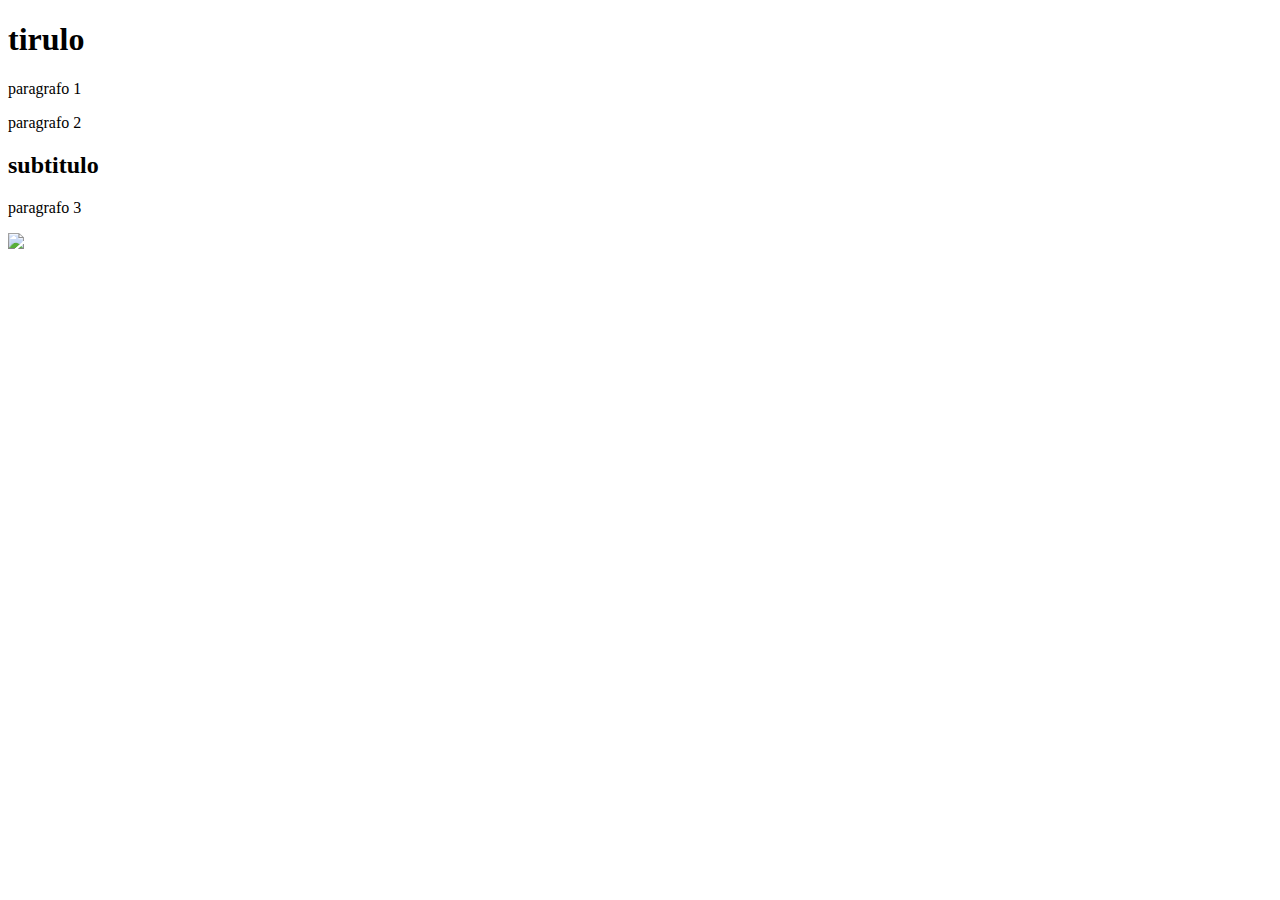
==== index.html @ b8ffdbf3 "Rename Mavi (1).html to index.html" ====
<!DOCTYPE html>
<html lang="en">
<head>
    <meta charset="UTF-8">
    <meta name="viewport" content="width=device-width, initial-scale=1.0">
    <title>Document</title>
    <link rel="stylesheet" href="Mavi(1).css"
</head>
<body>
<h1>tirulo</h1> 
<p>paragrafo 1</p>
<p>paragrafo 2</p>
<h2>subtitulo</h2>
<p>paragrafo 3</p>
<img src="nomedoarquivo.jpg">
</body>
</html>
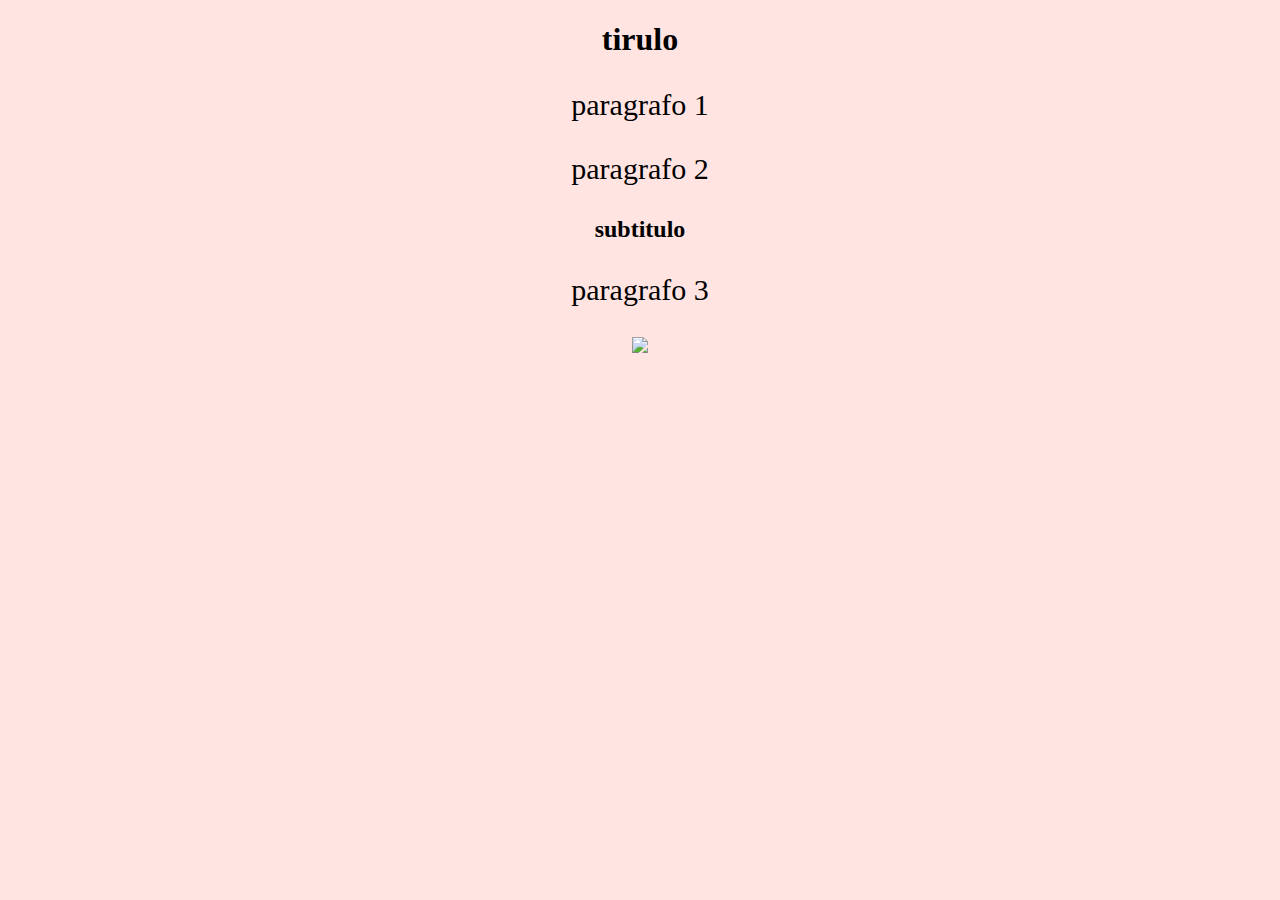
==== commit 31eda12b: "Update index.html" ====
--- a/index.html
+++ b/index.html
@@ -4,7 +4,7 @@
     <meta charset="UTF-8">
     <meta name="viewport" content="width=device-width, initial-scale=1.0">
     <title>Document</title>
-    <link rel="stylesheet" href="Mavi(1).css"
+    <link rel="stylesheet" href="iorgut.css"
 </head>
 <body>
 <h1>tirulo</h1> 
--- a/iorgut.css
+++ b/iorgut.css
@@ -0,0 +1,17 @@
+body {
+  background-color: mistyrose;
+  text-align: center;
+}
+
+h1 {
+  color: black
+}
+.iorgut {
+  color: black
+}
+.morango {
+  color: black
+}
+p{
+  font-size: 30px;
+}
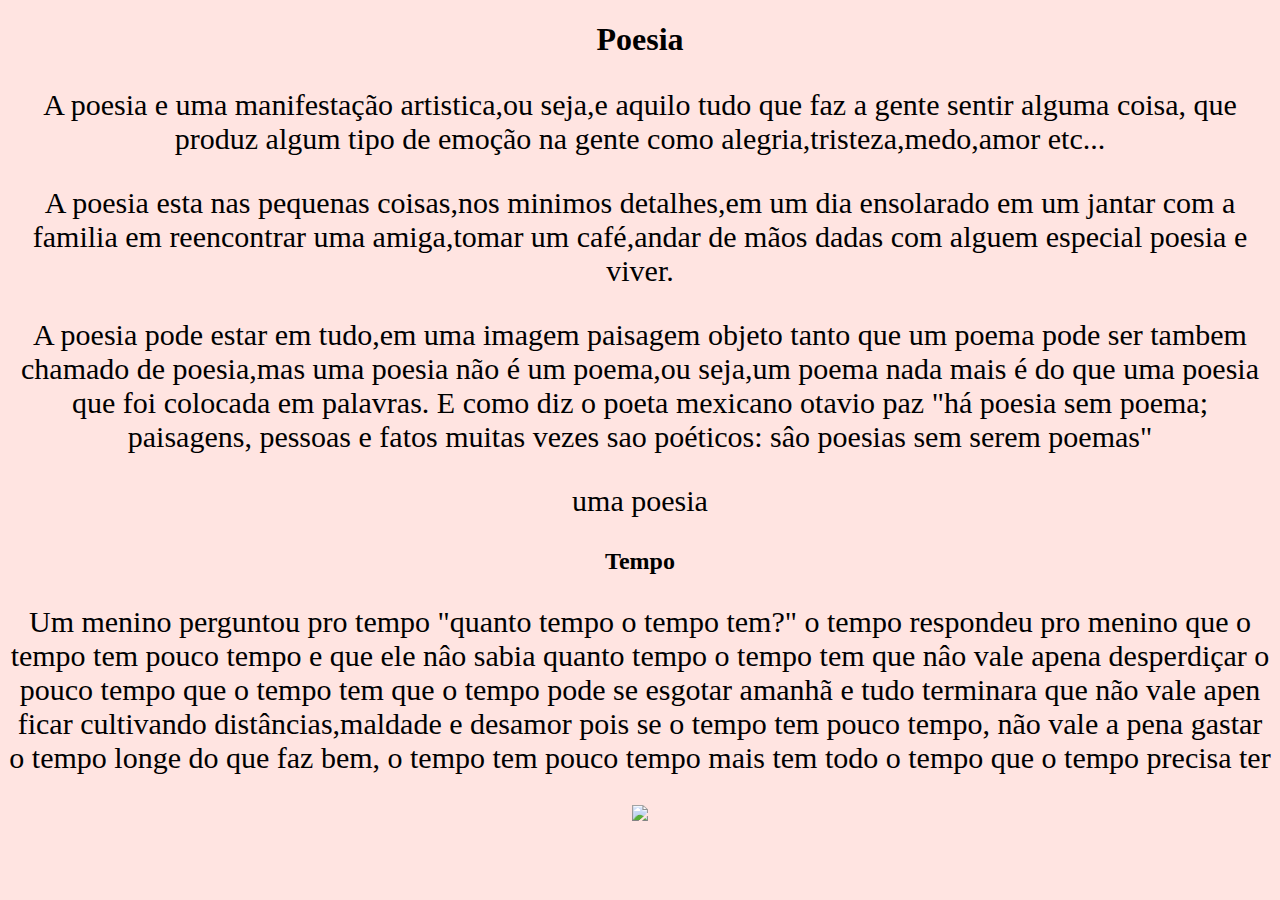
==== commit 88451f37: "Update index.html" ====
--- a/index.html
+++ b/index.html
@@ -4,14 +4,44 @@
     <meta charset="UTF-8">
     <meta name="viewport" content="width=device-width, initial-scale=1.0">
     <title>Document</title>
-    <link rel="stylesheet" href="iorgut.css"
+    <link rel="stylesheet" href="mavi.css"
 </head>
 <body>
-<h1>tirulo</h1> 
-<p>paragrafo 1</p>
-<p>paragrafo 2</p>
-<h2>subtitulo</h2>
-<p>paragrafo 3</p>
+                                   <h1>Poesia</h1> 
+    
+<p>A poesia e uma manifestação artistica,ou seja,e aquilo tudo que faz a gente sentir alguma coisa,
+       que produz algum tipo de emoção na gente como alegria,tristeza,medo,amor etc... </p>
+    
+<p>A poesia esta nas pequenas coisas,nos minimos detalhes,em um dia ensolarado em um jantar com a 
+    familia em reencontrar uma amiga,tomar um café,andar de mãos dadas com alguem especial
+                                  poesia e viver.</p>
+    
+<p>A poesia pode estar em tudo,em uma imagem paisagem objeto tanto que um poema pode ser tambem 
+    chamado de poesia,mas uma poesia não é um poema,ou seja,um poema nada mais é do que uma
+         poesia que foi colocada em palavras. E como diz o poeta mexicano otavio paz 
+            "há poesia sem poema; paisagens, pessoas e fatos muitas vezes sao
+                      poéticos: sâo poesias sem serem poemas"</p>
+
+ <p>uma poesia</p>
+                                   <h2>Tempo</h2>
+    
+                       <p>Um menino perguntou pro tempo
+                          "quanto tempo o tempo tem?"
+                       o tempo respondeu pro menino que
+                  o tempo tem pouco tempo e que ele nâo sabia
+                          quanto tempo o tempo tem
+                       que nâo vale apena desperdiçar
+                       o pouco tempo que o tempo tem
+                     que o tempo pode se esgotar amanhã
+                              e tudo terminara
+                     que não vale apen ficar cultivando
+                        distâncias,maldade e desamor
+                 pois se o tempo tem pouco tempo, não vale a
+                  pena gastar o tempo longe do que faz bem,
+                         o tempo tem pouco tempo
+                          mais tem todo o tempo
+                        que o tempo precisa ter</p>
 <img src="nomedoarquivo.jpg">
 </body>
 </html>
+ 
--- a/mavi.css
+++ b/mavi.css
@@ -0,0 +1,17 @@
+body {
+  background-color: mistyrose;
+  text-align: center;
+}
+
+h1 {
+  color: black
+}
+.iorgut {
+  color: black
+}
+.morango {
+  color: black
+}
+p{
+  font-size: 30px;
+}
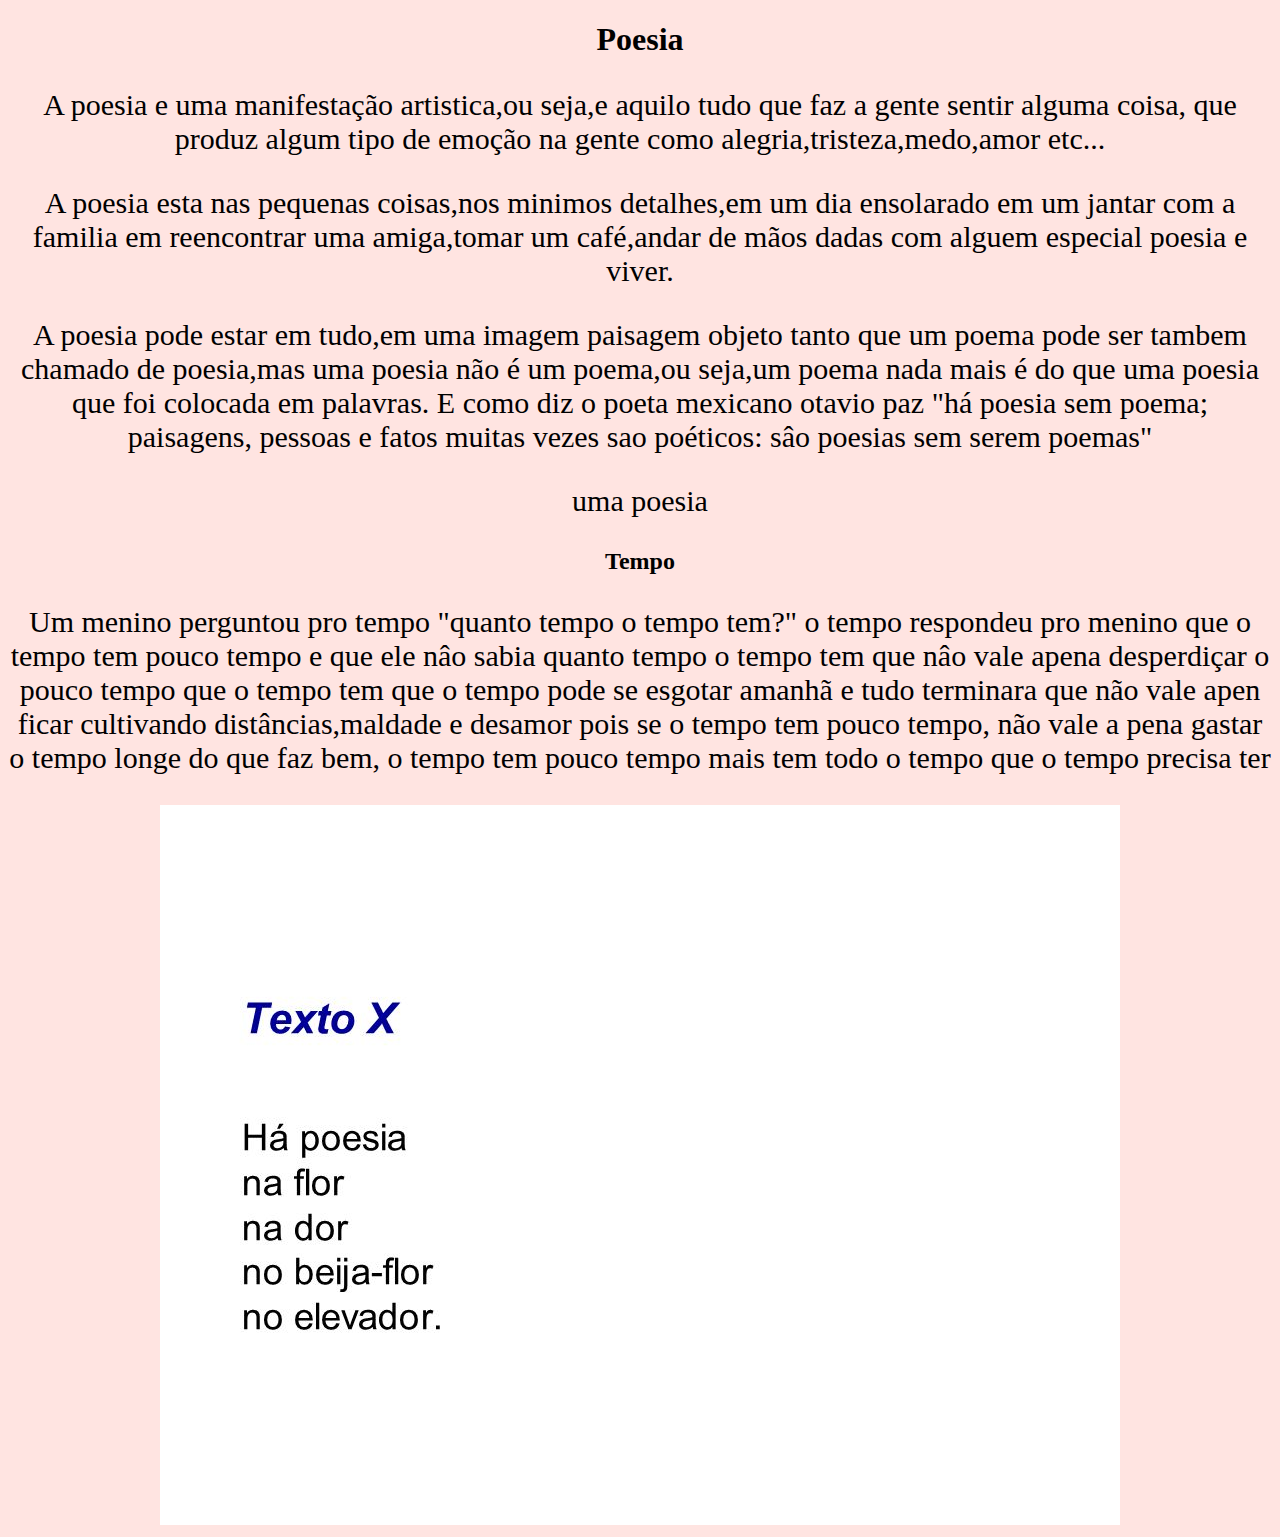
==== commit 9d175d4b: "Update index.html" ====
--- a/index.html
+++ b/index.html
@@ -23,25 +23,25 @@
                       poéticos: sâo poesias sem serem poemas"</p>
 
  <p>uma poesia</p>
-                                   <h2>Tempo</h2>
+                              <h2 >Tempo</h2>
     
                        <p>Um menino perguntou pro tempo
                           "quanto tempo o tempo tem?"
                        o tempo respondeu pro menino que
                   o tempo tem pouco tempo e que ele nâo sabia
-                          quanto tempo o tempo tem
-                       que nâo vale apena desperdiçar
-                       o pouco tempo que o tempo tem
-                     que o tempo pode se esgotar amanhã
+                           quanto tempo o tempo tem
+                        que nâo vale apena desperdiçar
+                        o pouco tempo que o tempo tem
+                      que o tempo pode se esgotar amanhã
                               e tudo terminara
                      que não vale apen ficar cultivando
                         distâncias,maldade e desamor
                  pois se o tempo tem pouco tempo, não vale a
                   pena gastar o tempo longe do que faz bem,
-                         o tempo tem pouco tempo
-                          mais tem todo o tempo
+                          o tempo tem pouco tempo
+                           mais tem todo o tempo
                         que o tempo precisa ter</p>
-<img src="nomedoarquivo.jpg">
+<img src="mavi.jpg">
 </body>
 </html>
  
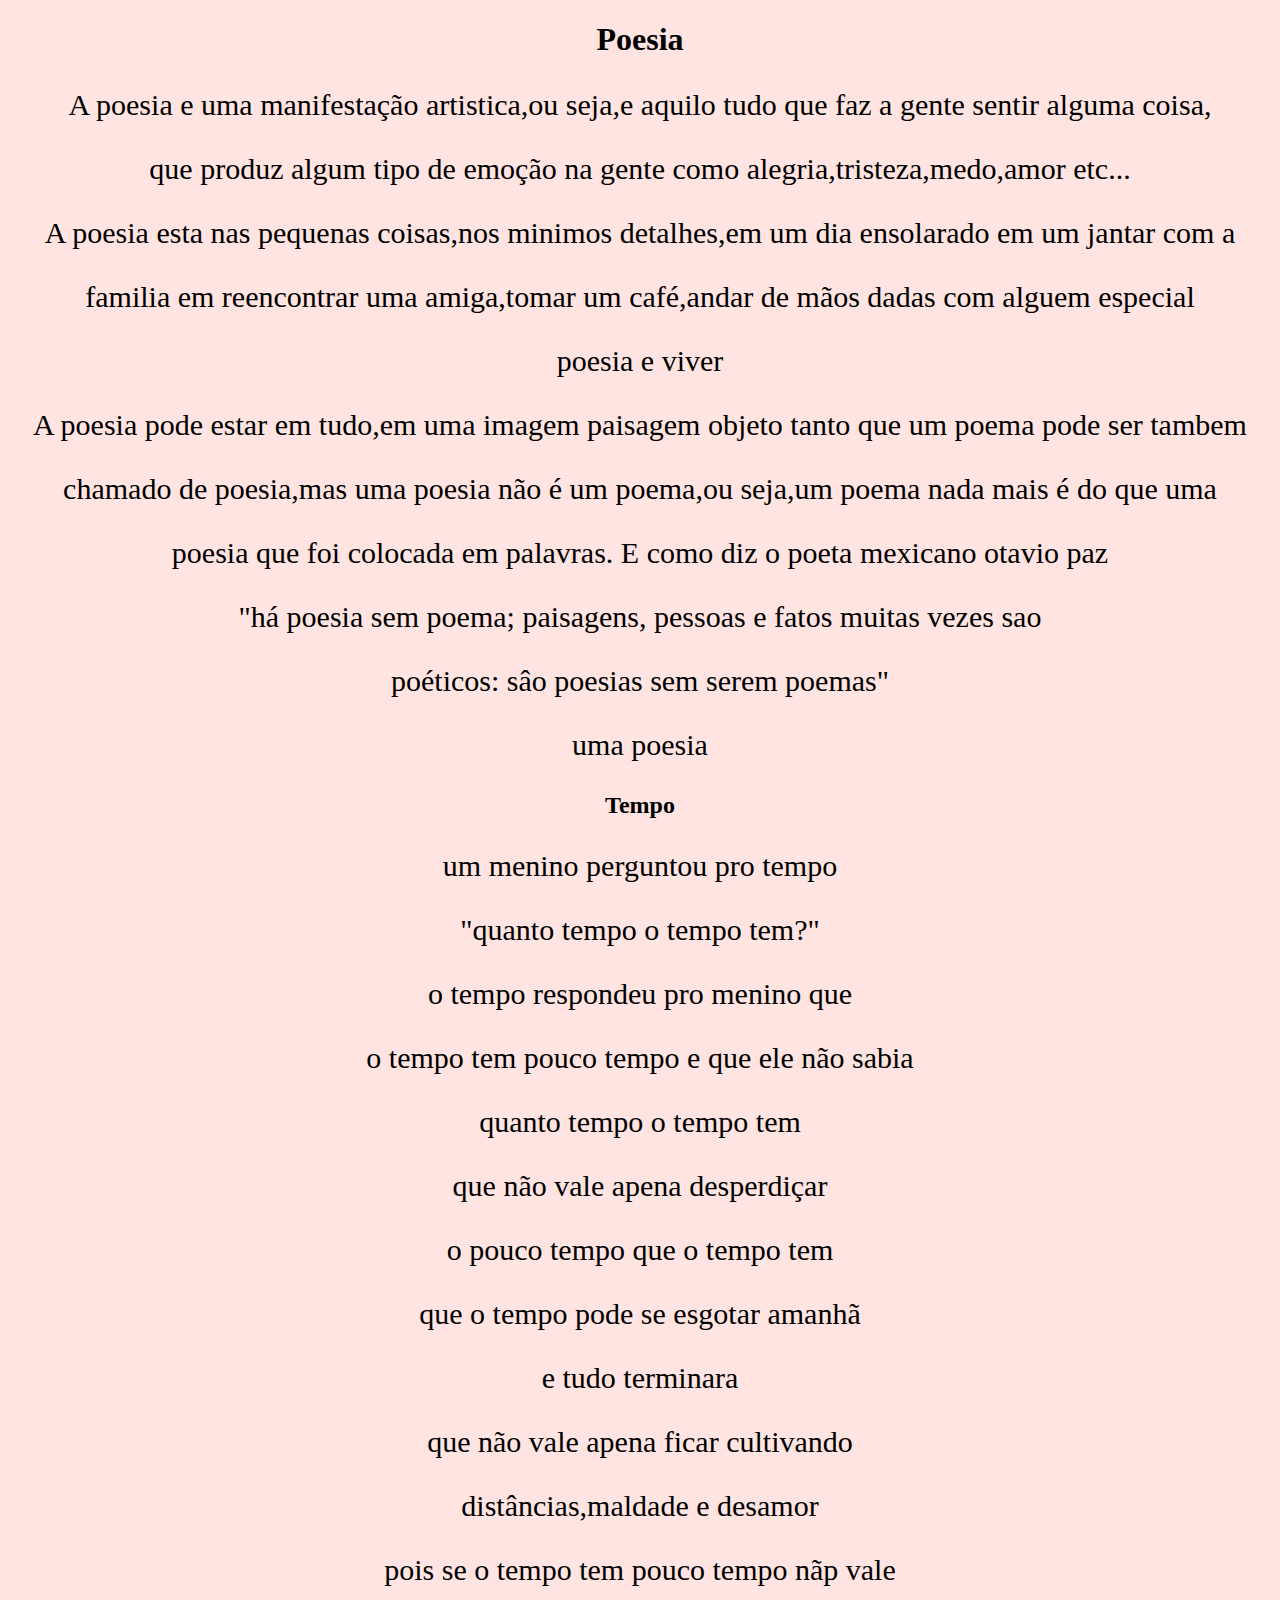
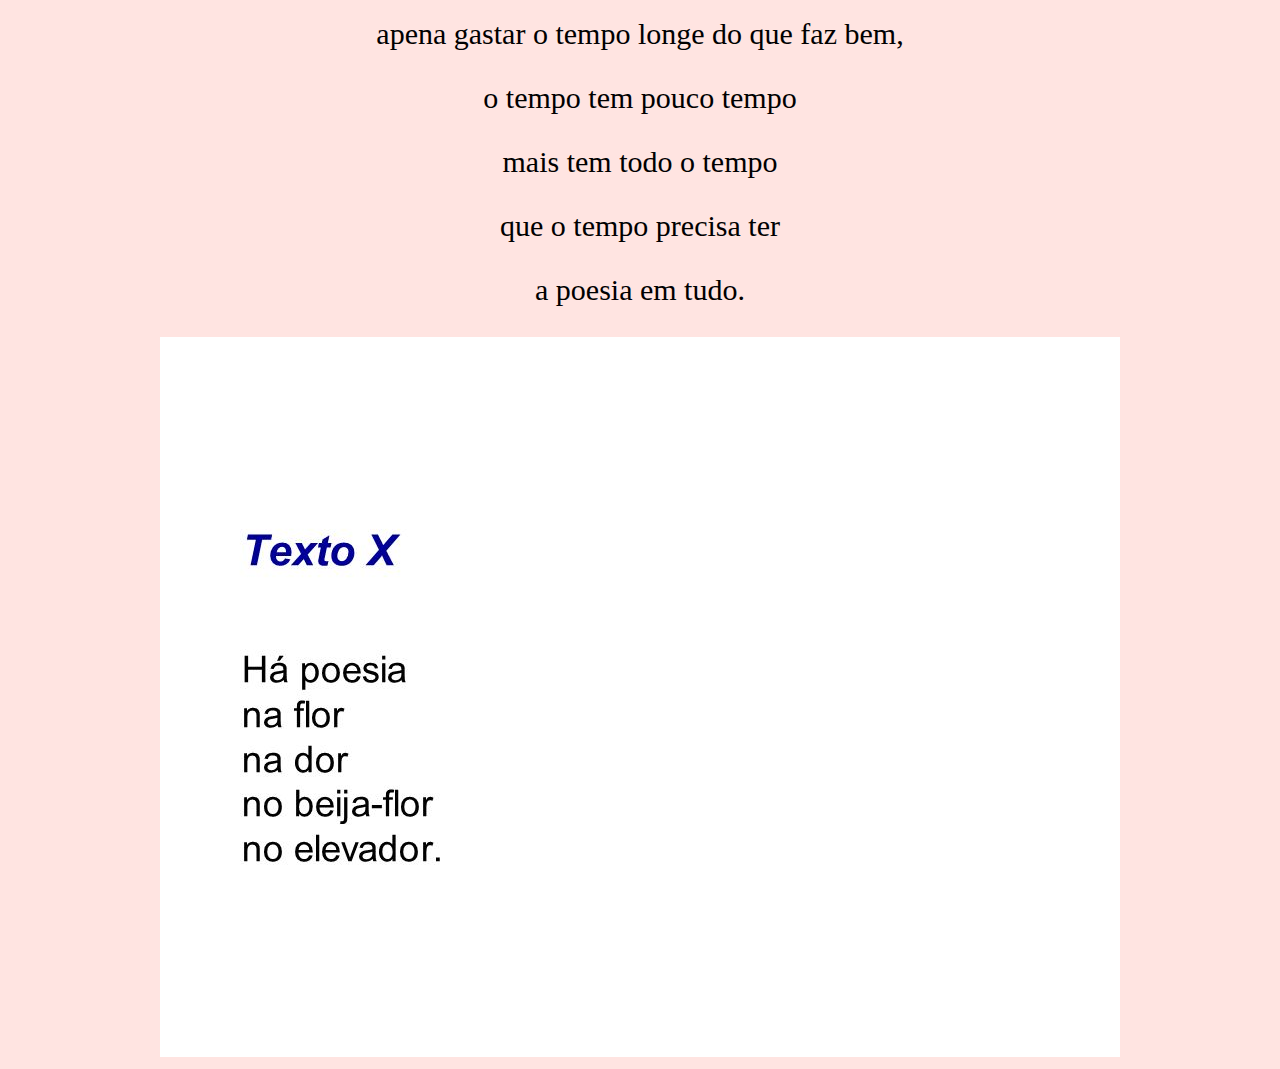
==== commit 11044232: "Update index.html" ====
--- a/index.html
+++ b/index.html
@@ -7,40 +7,48 @@
     <link rel="stylesheet" href="mavi.css"
 </head>
 <body>
-                                   <h1>Poesia</h1> 
+                                     <h1>Poesia</h1> 
     
-<p>A poesia e uma manifestação artistica,ou seja,e aquilo tudo que faz a gente sentir alguma coisa,
-       que produz algum tipo de emoção na gente como alegria,tristeza,medo,amor etc... </p>
+<p>A poesia e uma manifestação artistica,ou seja,e aquilo tudo que faz a gente sentir alguma coisa,</p>
+      <p>que produz algum tipo de emoção na gente como alegria,tristeza,medo,amor etc...</p>
     
-<p>A poesia esta nas pequenas coisas,nos minimos detalhes,em um dia ensolarado em um jantar com a 
-    familia em reencontrar uma amiga,tomar um café,andar de mãos dadas com alguem especial
-                                  poesia e viver.</p>
+<p>A poesia esta nas pequenas coisas,nos minimos detalhes,em um dia ensolarado em um jantar com a</p>
+   <p>familia em reencontrar uma amiga,tomar um café,andar de mãos dadas com alguem especial</p>
+                                    <p>poesia e viver</p>
+        
+<p>A poesia pode estar em tudo,em uma imagem paisagem objeto tanto que um poema pode ser tambem</p>
+    <p>chamado de poesia,mas uma poesia não é um poema,ou seja,um poema nada mais é do que uma</p>
+         <p>poesia que foi colocada em palavras. E como diz o poeta mexicano otavio paz</p> 
+             <p>"há poesia sem poema; paisagens, pessoas e fatos muitas vezes sao</p>
+                        <p>poéticos: sâo poesias sem serem poemas"</p>
     
-<p>A poesia pode estar em tudo,em uma imagem paisagem objeto tanto que um poema pode ser tambem 
-    chamado de poesia,mas uma poesia não é um poema,ou seja,um poema nada mais é do que uma
-         poesia que foi colocada em palavras. E como diz o poeta mexicano otavio paz 
-            "há poesia sem poema; paisagens, pessoas e fatos muitas vezes sao
-                      poéticos: sâo poesias sem serem poemas"</p>
 
  <p>uma poesia</p>
-                              <h2 >Tempo</h2>
+                               <h2 >Tempo</h2>
     
-                       <p>Um menino perguntou pro tempo
-                          "quanto tempo o tempo tem?"
-                       o tempo respondeu pro menino que
-                  o tempo tem pouco tempo e que ele nâo sabia
-                           quanto tempo o tempo tem
-                        que nâo vale apena desperdiçar
-                        o pouco tempo que o tempo tem
-                      que o tempo pode se esgotar amanhã
-                              e tudo terminara
-                     que não vale apen ficar cultivando
-                        distâncias,maldade e desamor
-                 pois se o tempo tem pouco tempo, não vale a
-                  pena gastar o tempo longe do que faz bem,
-                          o tempo tem pouco tempo
-                           mais tem todo o tempo
-                        que o tempo precisa ter</p>
+                      <p>um menino perguntou pro tempo</p>
+                       <p>"quanto tempo o tempo tem?"</p>  
+                    <p>o tempo respondeu pro menino que</p> 
+                <p>o tempo tem pouco tempo e que ele não sabia</p>  
+                        <P>quanto tempo o tempo tem</P>  
+                      <p>que não vale apena desperdiçar</p>        
+                      <p>o pouco tempo que o tempo tem</p>       
+                  <p>que o tempo pode se esgotar amanhã</p>  
+                           <p>e tudo terminara</p>  
+                  <p>que não vale apena ficar cultivando</p>    
+                      <p>distâncias,maldade e desamor</p>  
+                <p>pois se o tempo tem pouco tempo nãp vale</p>
+               <p>apena gastar o tempo longe do que faz bem,</p>   
+                        <p>o tempo tem pouco tempo</p>  
+                         <p>mais tem todo o tempo</p>          
+                        <p>que o tempo precisa ter</p>  
+
+    
+
+
+
+
+    <p>a poesia em tudo.</p>
 <img src="mavi.jpg">
 </body>
 </html>
